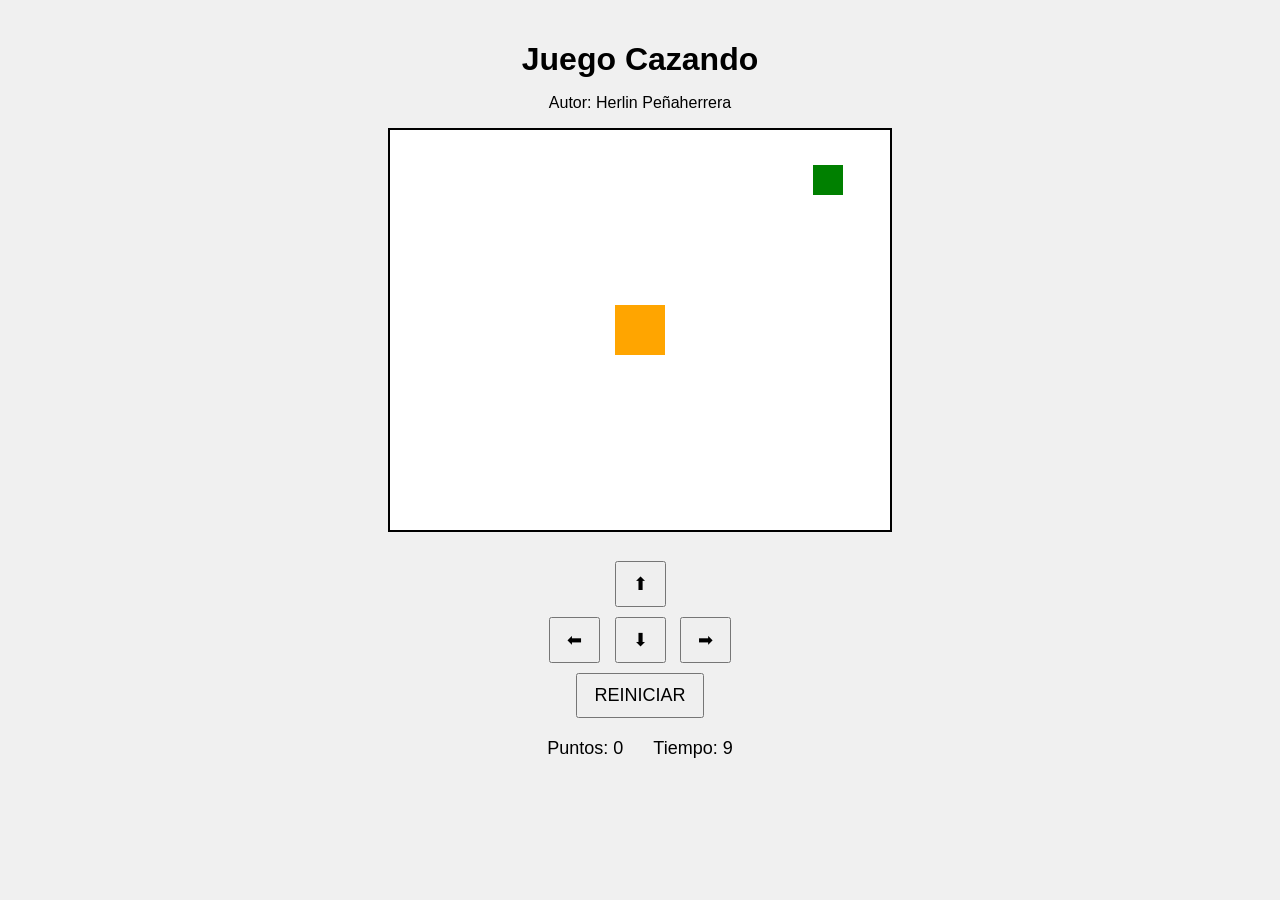
==== index.html @ d96de0ac "index principal" ====
<!DOCTYPE html>
<html>
  <head>
    <title>Juego Cazando</title>
    <link rel="stylesheet" href="cazando.css"/>
    <script src="utilitarios.js"></script>
  </head>
  <body onload="iniciarJuego()">

    <h1>Juego Cazando</h1>
    <p>Autor: Herlin Peñaherrera</p>
    <canvas id="areaJuego" width="500" height="400"></canvas>


    <div class="controles">
      <button onclick="moverArriba()">⬆</button>
      <br>
      <button onclick="moverIzquierda()">⬅</button>
      <button onclick="moverAbajo()">⬇</button>
      <button onclick="moverDerecha()">➡</button><br>
      <button onclick="reiniciarJuego()">REINICIAR</button>
    </div>


    <div class="panel">
      <span>Puntos: <span id="txtPuntaje">0</span></span>
      <span>Tiempo: <span id="txtTiempo">10</span></span>
    </div>

    <p id="mensaje"></p>

     <script src="cazando.js"></script>
  </body>
 
    
</html>
---- cazando.css ----
body {
  text-align: center;
  font-family: Arial, sans-serif;
  background: #f0f0f0;
  margin: 0;
  padding: 20px;
}

h1 {
  margin-bottom: 5px;
}

.panel {
  margin: 15px 0;
  font-size: 18px;
  display: flex;
  justify-content: center;
  gap: 30px;
}

canvas {
  background: white;
  border: 2px solid black;
}

.controles {
  margin-top: 20px;
}

button {
  margin: 5px;
  padding: 10px 16px;
  font-size: 18px;
  cursor: pointer;
}

#mensaje {
  font-size: 20px;
  font-weight: bold;
  color: darkred;
  margin-top: 15px;
}
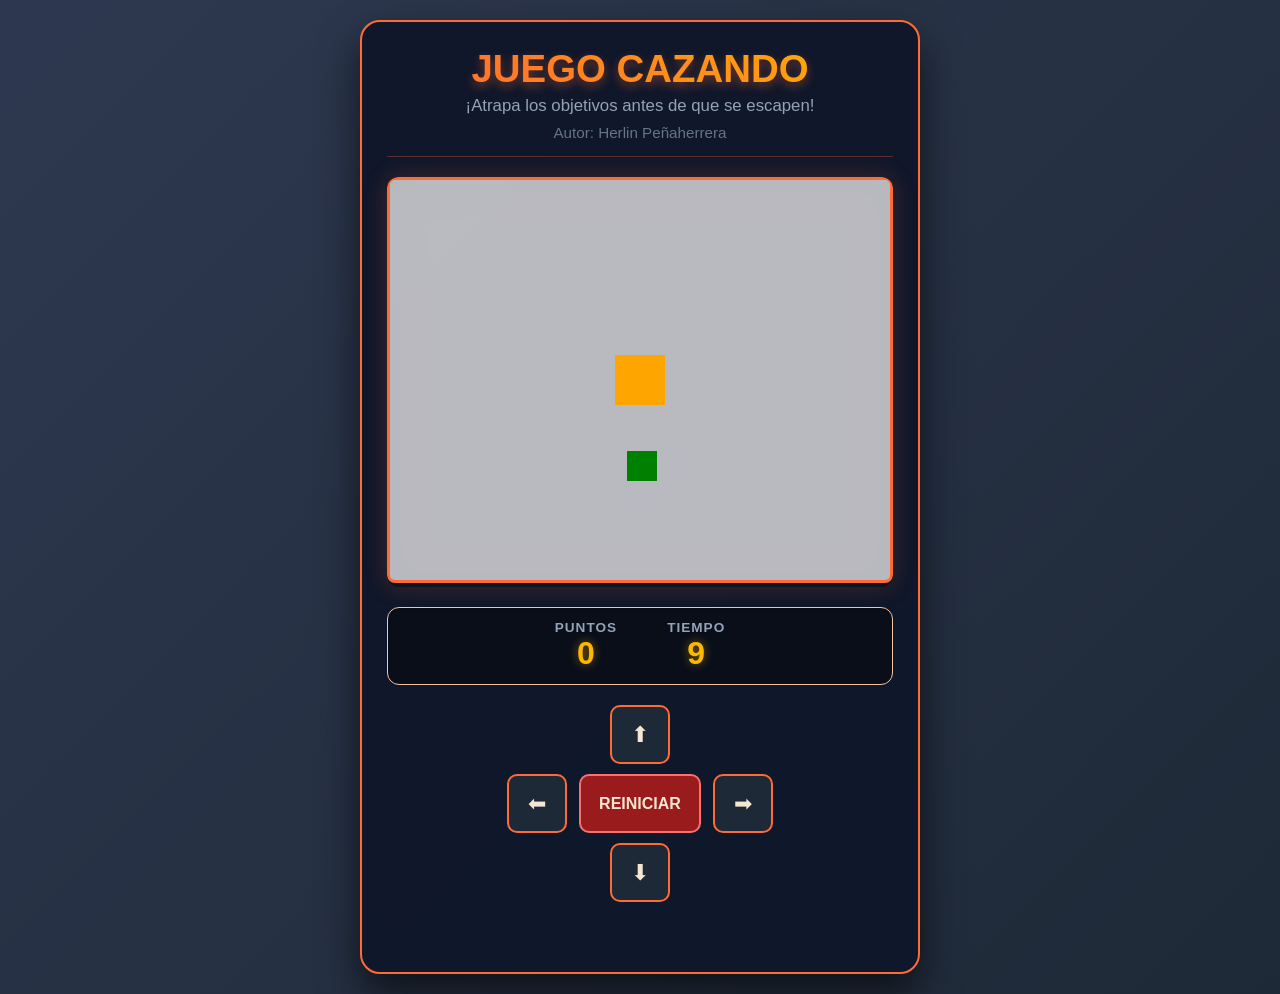
==== commit 0fc65311: "mejoras en interfas grafica" ====
--- a/index.html
+++ b/index.html
@@ -1,36 +1,55 @@
 <!DOCTYPE html>
-<html>
-  <head>
-    <title>Juego Cazando</title>
-    <link rel="stylesheet" href="cazando.css"/>
+<html lang="es">
+<head>
+    <meta charset="UTF-8">
+    <meta name="viewport" content="width=device-width, initial-scale=1.0">
+    <title>JUEGO CAZANDO</title>
+    <link rel="stylesheet" href="cazando.css">
     <script src="utilitarios.js"></script>
-  </head>
-  <body onload="iniciarJuego()">
+</head>
+<body onload="iniciarJuego()">
 
-    <h1>Juego Cazando</h1>
-    <p>Autor: Herlin Peñaherrera</p>
-    <canvas id="areaJuego" width="500" height="400"></canvas>
+    <div class="game-container">
+        <!-- Header -->
+        <header class="game-header">
+            <div class="title-container">
+                <h1>JUEGO CAZANDO</h1>
+                <p class="subtitle">¡Atrapa los objetivos antes de que se escapen!</p>
+            </div>
+            <div class="author">Autor: Herlin Peñaherrera</div>
+        </header>
 
+        <!-- Canvas -->
+        <div class="canvas-wrapper">
+            <canvas id="areaJuego" width="500" height="400"></canvas>
+        </div>
 
-    <div class="controles">
-      <button onclick="moverArriba()">⬆</button>
-      <br>
-      <button onclick="moverIzquierda()">⬅</button>
-      <button onclick="moverAbajo()">⬇</button>
-      <button onclick="moverDerecha()">➡</button><br>
-      <button onclick="reiniciarJuego()">REINICIAR</button>
+        <!-- Stats -->
+        <div class="stats-panel">
+            <div class="stat">
+                <span class="stat-label">PUNTOS</span>
+                <span class="stat-value" id="txtPuntaje">0</span>
+            </div>
+            <div class="stat">
+                <span class="stat-label">TIEMPO</span>
+                <span class="stat-value" id="txtTiempo">10</span>
+            </div>
+        </div>
+
+        <!-- Controles -->
+        <div class="controls">
+            <button class="ctrl-btn" onclick="moverArriba()">⬆</button>
+            <div class="horizontal-controls">
+                <button class="ctrl-btn" onclick="moverIzquierda()">⬅</button>
+                <button class="ctrl-btn reset-btn" onclick="reiniciarJuego()">REINICIAR</button>
+                <button class="ctrl-btn" onclick="moverDerecha()">➡</button>
+            </div>
+            <button class="ctrl-btn" onclick="moverAbajo()">⬇</button>
+        </div>
+
+        <p id="mensaje"></p>
     </div>
 
-
-    <div class="panel">
-      <span>Puntos: <span id="txtPuntaje">0</span></span>
-      <span>Tiempo: <span id="txtTiempo">10</span></span>
-    </div>
-
-    <p id="mensaje"></p>
-
-     <script src="cazando.js"></script>
-  </body>
- 
-    
+    <script src="cazando.js"></script>
+</body>
 </html>
--- a/cazando.css
+++ b/cazando.css
@@ -1,42 +1,164 @@
-body {
-  text-align: center;
-  font-family: Arial, sans-serif;
-  background: #f0f0f0;
-  margin: 0;
-  padding: 20px;
+* {
+    margin: 0;
+    padding: 0;
+    box-sizing: border-box;
 }
 
-h1 {
-  margin-bottom: 5px;
+body {
+    background: linear-gradient(135deg, #253049f5, #1e2937);
+    color: #e2e8f0;
+    font-family: 'Segoe UI', 'Arial', sans-serif;
+    text-align: center;
+    min-height: 100vh;
+    padding: 20px;
+    display: flex;
+    align-items: center;
+    justify-content: center;
 }
 
-.panel {
-  margin: 15px 0;
-  font-size: 18px;
-  display: flex;
-  justify-content: center;
-  gap: 30px;
+.game-container {
+    background: rgba(15, 23, 42, 0.95);
+    backdrop-filter: blur(12px);
+    border: 2px solid #FF6B35;
+    border-radius: 20px;
+    padding: 25px;
+    max-width: 560px;
+    box-shadow: 0 20px 40px rgba(0, 0, 0, 0.6);
+}
+
+/* Header */
+.game-header {
+    margin-bottom: 20px;
+    padding-bottom: 15px;
+    border-bottom: 1px solid rgba(255, 107, 53, 0.3);
+}
+
+.title-container h1 {
+    font-size: 2.4rem;
+    font-weight: 800;
+    background: linear-gradient(90deg, #FF6B35, #FFB800);
+    -webkit-background-clip: text;
+    -webkit-text-fill-color: transparent;
+    text-shadow: 0 4px 10px rgba(255, 107, 53, 0.4);
+}
+
+.subtitle {
+    color: #94a3b8;
+    font-size: 1.05rem;
+    margin-top: 5px;
+}
+
+.author {
+    color: #64748b;
+    font-size: 0.95rem;
+    margin-top: 8px;
+}
+
+/* Canvas */
+.canvas-wrapper {
+    position: relative;
+    margin: 20px auto;
+    border-radius: 12px;
+    overflow: hidden;
+    box-shadow: inset 0 0 40px rgba(0, 0, 0, 0.3),
+                0 0 25px rgba(255, 107, 53, 0.2);
 }
 
 canvas {
-  background: white;
-  border: 2px solid black;
+    background: #faf8f8b9;           /* ← Cambiado a blanco */
+    border: 3px solid #FF6B35;
+    border-radius: 8px;
+    image-rendering: pixelated;
 }
 
-.controles {
-  margin-top: 20px;
+/* Stats Panel */
+.stats-panel {
+    display: flex;
+    justify-content: center;
+    gap: 50px;
+    margin: 20px 0;
+    padding: 12px 0;
+    background: rgba(0, 0, 0, 0.4);
+    border-radius: 12px;
+    border: 1px solid #F7C59F;
 }
 
-button {
-  margin: 5px;
-  padding: 10px 16px;
-  font-size: 18px;
-  cursor: pointer;
+.stat {
+    display: flex;
+    flex-direction: column;
+    align-items: center;
 }
 
+.stat-label {
+    font-size: 0.85rem;
+    font-weight: 600;
+    color: #94a3b8;
+    letter-spacing: 1px;
+}
+
+.stat-value {
+    font-size: 2rem;
+    font-weight: 800;
+    color: #FFB800;
+    text-shadow: 0 0 10px rgba(255, 184, 0, 0.5);
+}
+
+/* Controles */
+.controls {
+    margin-top: 15px;
+}
+
+.horizontal-controls {
+    display: flex;
+    justify-content: center;
+    gap: 12px;
+    margin: 10px 0;
+}
+
+.ctrl-btn {
+    background: #1e2937;
+    color: #F5E6D3;
+    border: 2px solid #FF6B35;
+    padding: 14px 18px;
+    font-size: 1.4rem;
+    border-radius: 10px;
+    cursor: pointer;
+    transition: all 0.2s ease;
+    min-width: 60px;
+}
+
+.ctrl-btn:hover {
+    background: #FF6B35;
+    color: white;
+    transform: scale(1.1);
+}
+
+.reset-btn {
+    background: #991b1b;
+    border-color: #f87171;
+    font-size: 1rem;
+    font-weight: bold;
+}
+
+.reset-btn:hover {
+    background: #ef4444;
+}
+
+/* Mensaje */
 #mensaje {
-  font-size: 20px;
-  font-weight: bold;
-  color: darkred;
-  margin-top: 15px;
+    font-size: 1.4rem;
+    font-weight: bold;
+    margin-top: 15px;
+    min-height: 30px;
+    text-shadow: 0 0 10px rgba(255, 107, 53, 0.6);
+}
+
+/* Responsive */
+@media (max-width: 600px) {
+    .game-container {
+        padding: 18px;
+    }
+    h1 {
+        font-size: 2rem;
+    }
 }
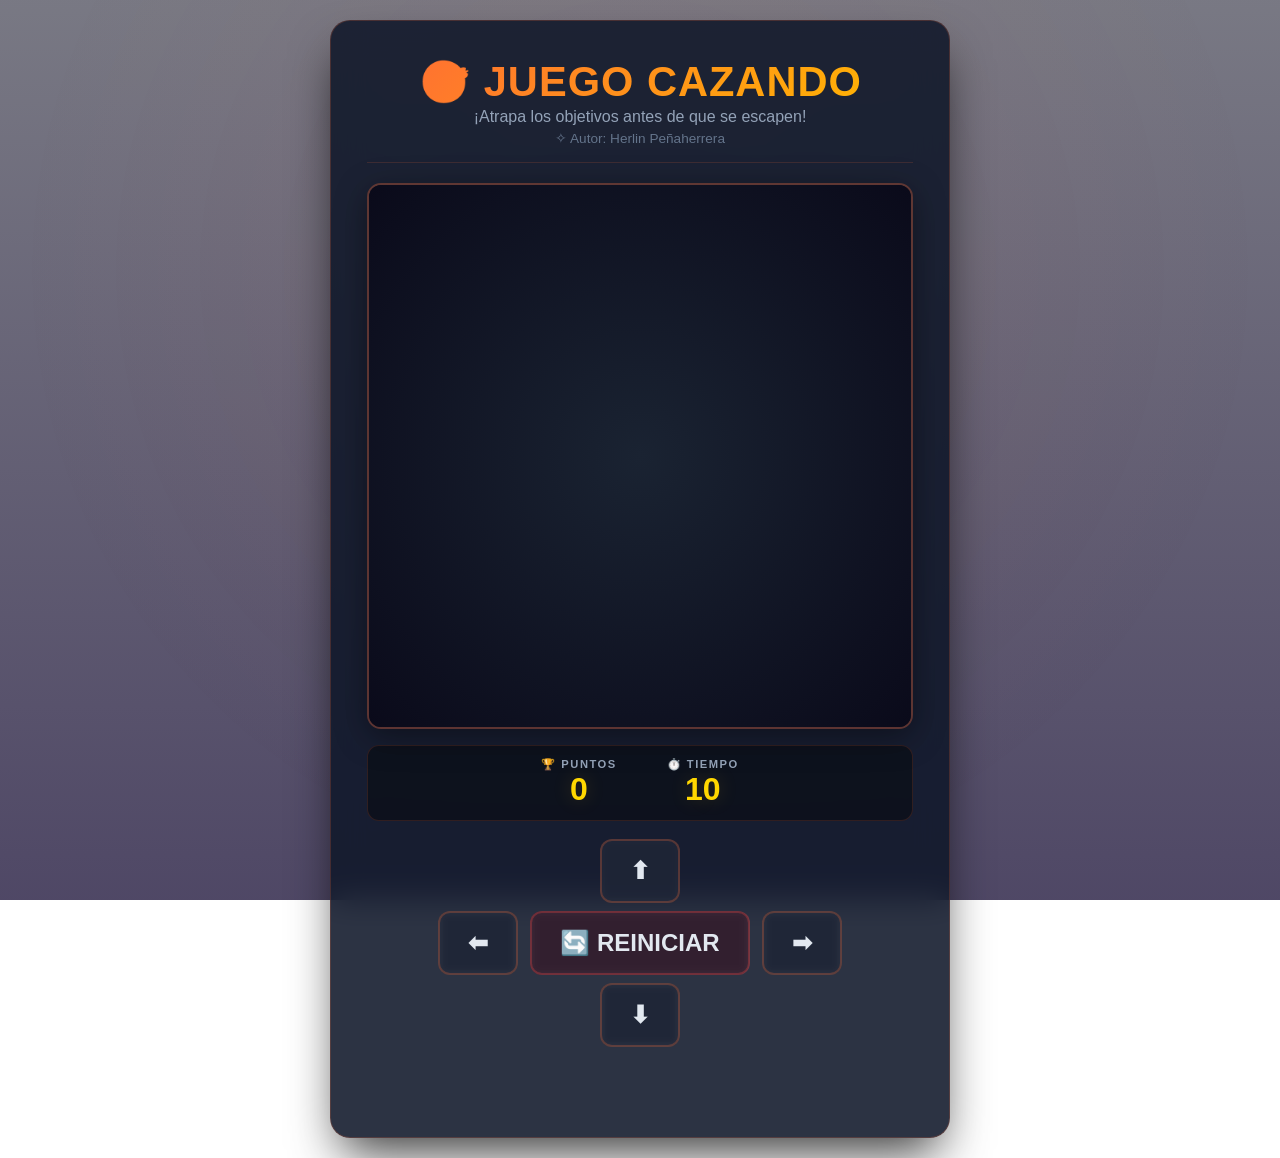
==== commit 679d4f57: "correcciones en todo el proyecto" ====
--- a/index.html
+++ b/index.html
@@ -3,53 +3,46 @@
 <head>
     <meta charset="UTF-8">
     <meta name="viewport" content="width=device-width, initial-scale=1.0">
-    <title>JUEGO CAZANDO</title>
+    <title>🎯 JUEGO CAZANDO</title>
     <link rel="stylesheet" href="cazando.css">
     <script src="utilitarios.js"></script>
 </head>
-<body onload="iniciarJuego()">
+<body onload="iniciar()">
 
     <div class="game-container">
-        <!-- Header -->
         <header class="game-header">
-            <div class="title-container">
-                <h1>JUEGO CAZANDO</h1>
-                <p class="subtitle">¡Atrapa los objetivos antes de que se escapen!</p>
-            </div>
-            <div class="author">Autor: Herlin Peñaherrera</div>
+            <h1>🎯 JUEGO CAZANDO</h1>
+            <p class="subtitle">¡Atrapa los objetivos antes de que se escapen!</p>
+            <p class="author">✧ Autor: Herlin Peñaherrera</p>
         </header>
 
-        <!-- Canvas -->
         <div class="canvas-wrapper">
-            <canvas id="areaJuego" width="500" height="400"></canvas>
+            <canvas id="areaJuego" width="500" height="500"></canvas>
         </div>
 
-        <!-- Stats -->
         <div class="stats-panel">
             <div class="stat">
-                <span class="stat-label">PUNTOS</span>
+                <span class="stat-label">🏆 PUNTOS</span>
                 <span class="stat-value" id="txtPuntaje">0</span>
             </div>
             <div class="stat">
-                <span class="stat-label">TIEMPO</span>
+                <span class="stat-label">⏱️ TIEMPO</span>
                 <span class="stat-value" id="txtTiempo">10</span>
             </div>
         </div>
 
-        <!-- Controles -->
         <div class="controls">
-            <button class="ctrl-btn" onclick="moverArriba()">⬆</button>
+            <button class="ctrl-btn" onclick="moverArriba()" aria-label="Arriba">⬆</button>
             <div class="horizontal-controls">
-                <button class="ctrl-btn" onclick="moverIzquierda()">⬅</button>
-                <button class="ctrl-btn reset-btn" onclick="reiniciarJuego()">REINICIAR</button>
-                <button class="ctrl-btn" onclick="moverDerecha()">➡</button>
+                <button class="ctrl-btn" onclick="moverIzquierda()" aria-label="Izquierda">⬅</button>
+                <button class="ctrl-btn reset-btn" onclick="reiniciarJuego()">🔄 REINICIAR</button>
+                <button class="ctrl-btn" onclick="moverDerecha()" aria-label="Derecha">➡</button>
             </div>
-            <button class="ctrl-btn" onclick="moverAbajo()">⬇</button>
+            <button class="ctrl-btn" onclick="moverAbajo()" aria-label="Abajo">⬇</button>
         </div>
 
         <p id="mensaje"></p>
     </div>
-
     <script src="cazando.js"></script>
 </body>
 </html>
--- a/cazando.css
+++ b/cazando.css
@@ -1,86 +1,160 @@
+/* ============================================
+   RESET Y BASE - CON FONDO SPIDER-MAN
+   ============================================ */
 * {
     margin: 0;
     padding: 0;
     box-sizing: border-box;
 }
 
+:root {
+    --bg-primary: #0a0a1a;
+    --bg-card: rgba(15, 23, 42, 0.88);
+    --color-accent: #FF6B35;
+    --color-accent-hover: #FF8A5C;
+    --color-gold: #FFD700;
+    --color-success: #4CAF50;
+    --text-primary: #e2e8f0;
+    --text-secondary: #94a3b8;
+    --shadow-card: 0 25px 50px -12px rgba(0, 0, 0, 0.8);
+    --border-radius: 20px;
+    --transition: 0.3s cubic-bezier(0.4, 0, 0.2, 1);
+}
+
+/* ============================================
+   FONDO CON IMAGEN DE SPIDER-MAN (CON TRANSPARENCIA)
+   ============================================ */
 body {
-    background: linear-gradient(135deg, #253049f5, #1e2937);
-    color: #e2e8f0;
-    font-family: 'Segoe UI', 'Arial', sans-serif;
+    font-family: 'Segoe UI', -apple-system, BlinkMacSystemFont, sans-serif;
+    color: var(--text-primary);
+    min-height: 100vh;
+    display: flex;
+    justify-content: center;
+    align-items: center;
+    padding: 20px;
+    
+    /* ✅ FONDO CON IMAGEN Y TRANSPARENCIA */
+    background: 
+        /* Capa de transparencia (overlay) - controla la opacidad */
+        linear-gradient(
+            rgba(10, 10, 30, 0.55),   /* Más claro arriba */
+            rgba(20, 10, 50, 0.75)    /* Más oscuro abajo */
+        ),
+        /* Imagen de fondo */
+        url('https://images.unsplash.com/photo-1635805737707-575885ab0820?w=1600');
+    
+    background-size: cover;
+    background-position: center;
+    background-attachment: fixed;
+    background-repeat: no-repeat;
+    position: relative;
+}
+
+/* Efecto de partículas sutiles (opcional) */
+body::before {
+    content: '';
+    position: fixed;
+    top: 0;
+    left: 0;
+    width: 100%;
+    height: 100%;
+    background: radial-gradient(circle at 50% 30%, rgba(255, 107, 53, 0.06), transparent 70%);
+    pointer-events: none;
+    z-index: 0;
+}
+
+/* ============================================
+   CONTENEDOR PRINCIPAL
+   ============================================ */
+.game-container {
+    background: var(--bg-card);
+    backdrop-filter: blur(16px);
+    -webkit-backdrop-filter: blur(16px);
+    border: 1px solid rgba(255, 107, 53, 0.2);
+    border-radius: var(--border-radius);
+    padding: 28px;
+    max-width: 580px;
+    width: 100%;
+    box-shadow: var(--shadow-card);
+    position: relative;
+    z-index: 2;
+    animation: slideUp 0.6s cubic-bezier(0.34, 1.56, 0.64, 1) forwards;
+    opacity: 0;
+    transform: translateY(30px);
+}
+
+@keyframes slideUp {
+    to {
+        opacity: 1;
+        transform: translateY(0);
+    }
+}
+
+/* ============================================
+   HEADER
+   ============================================ */
+.game-header {
     text-align: center;
-    min-height: 100vh;
-    padding: 20px;
-    display: flex;
-    align-items: center;
-    justify-content: center;
-}
-
-.game-container {
-    background: rgba(15, 23, 42, 0.95);
-    backdrop-filter: blur(12px);
-    border: 2px solid #FF6B35;
-    border-radius: 20px;
-    padding: 25px;
-    max-width: 560px;
-    box-shadow: 0 20px 40px rgba(0, 0, 0, 0.6);
-}
-
-/* Header */
-.game-header {
     margin-bottom: 20px;
-    padding-bottom: 15px;
-    border-bottom: 1px solid rgba(255, 107, 53, 0.3);
-}
-
-.title-container h1 {
-    font-size: 2.4rem;
-    font-weight: 800;
-    background: linear-gradient(90deg, #FF6B35, #FFB800);
+    padding-bottom: 16px;
+    border-bottom: 1px solid rgba(255, 107, 53, 0.15);
+}
+
+.game-header h1 {
+    font-size: 2.2rem;
+    font-weight: 900;
+    background: linear-gradient(135deg, #FF6B35, #FFB800);
     -webkit-background-clip: text;
     -webkit-text-fill-color: transparent;
-    text-shadow: 0 4px 10px rgba(255, 107, 53, 0.4);
+    background-clip: text;
+    letter-spacing: 1px;
 }
 
 .subtitle {
-    color: #94a3b8;
-    font-size: 1.05rem;
-    margin-top: 5px;
+    color: var(--text-secondary);
+    font-size: 1rem;
+    margin-top: 2px;
 }
 
 .author {
     color: #64748b;
-    font-size: 0.95rem;
-    margin-top: 8px;
-}
-
-/* Canvas */
+    font-size: 0.85rem;
+    margin-top: 4px;
+}
+
+/* ============================================
+   CANVAS
+   ============================================ */
 .canvas-wrapper {
     position: relative;
-    margin: 20px auto;
-    border-radius: 12px;
+    margin: 16px auto;
+    border-radius: 14px;
     overflow: hidden;
-    box-shadow: inset 0 0 40px rgba(0, 0, 0, 0.3),
-                0 0 25px rgba(255, 107, 53, 0.2);
+    box-shadow: inset 0 0 40px rgba(0, 0, 0, 0.6), 0 8px 32px rgba(0, 0, 0, 0.4);
+    border: 2px solid rgba(255, 107, 53, 0.3);
 }
 
 canvas {
-    background: #faf8f8b9;           /* ← Cambiado a blanco */
-    border: 3px solid #FF6B35;
-    border-radius: 8px;
-    image-rendering: pixelated;
-}
-
-/* Stats Panel */
+    display: block;
+    width: 100%;
+    height: auto;
+    aspect-ratio: 1 / 1;
+    background: radial-gradient(ellipse at center, #1a2332 0%, #0a0a1a 100%);
+    cursor: none;
+}
+
+/* ============================================
+   PANEL DE ESTADÍSTICAS
+   ============================================ */
 .stats-panel {
     display: flex;
     justify-content: center;
     gap: 50px;
-    margin: 20px 0;
-    padding: 12px 0;
+    margin: 16px 0 18px 0;
+    padding: 12px 20px;
     background: rgba(0, 0, 0, 0.4);
     border-radius: 12px;
-    border: 1px solid #F7C59F;
+    border: 1px solid rgba(255, 107, 53, 0.15);
 }
 
 .stat {
@@ -90,75 +164,293 @@
 }
 
 .stat-label {
-    font-size: 0.85rem;
-    font-weight: 600;
-    color: #94a3b8;
-    letter-spacing: 1px;
+    font-size: 0.7rem;
+    font-weight: 700;
+    text-transform: uppercase;
+    letter-spacing: 1.5px;
+    color: var(--text-secondary);
 }
 
 .stat-value {
-    font-size: 2rem;
-    font-weight: 800;
-    color: #FFB800;
-    text-shadow: 0 0 10px rgba(255, 184, 0, 0.5);
-}
-
-/* Controles */
+    font-size: 1.8rem;
+    font-weight: 900;
+    color: var(--color-gold);
+    text-shadow: 0 0 20px rgba(255, 184, 0, 0.2);
+    transition: var(--transition);
+}
+
+.stat-value.pulse {
+    animation: pulse 0.3s ease;
+}
+
+@keyframes pulse {
+    0%,
+    100% {
+        transform: scale(1);
+    }
+    50% {
+        transform: scale(1.2);
+        color: #FF6B35;
+    }
+}
+
+/* ============================================
+   CONTROLES
+   ============================================ */
 .controls {
-    margin-top: 15px;
+    display: flex;
+    flex-direction: column;
+    align-items: center;
+    gap: 8px;
+    margin-top: 12px;
 }
 
 .horizontal-controls {
     display: flex;
+    gap: 12px;
     justify-content: center;
-    gap: 12px;
-    margin: 10px 0;
+    flex-wrap: wrap;
 }
 
 .ctrl-btn {
-    background: #1e2937;
-    color: #F5E6D3;
-    border: 2px solid #FF6B35;
-    padding: 14px 18px;
-    font-size: 1.4rem;
+    background: rgba(255, 255, 255, 0.06);
+    color: var(--text-primary);
+    border: 2px solid rgba(255, 107, 53, 0.25);
+    padding: 14px 22px;
+    font-size: 1.3rem;
+    border-radius: 12px;
+    cursor: pointer;
+    transition: all var(--transition);
+    min-width: 60px;
+    font-weight: 600;
+    backdrop-filter: blur(4px);
+    user-select: none;
+}
+
+.ctrl-btn:hover {
+    background: rgba(255, 107, 53, 0.2);
+    border-color: var(--color-accent);
+    transform: translateY(-2px) scale(1.05);
+    box-shadow: 0 8px 25px -5px rgba(255, 107, 53, 0.2);
+}
+
+.ctrl-btn:active {
+    transform: translateY(0) scale(0.95);
+}
+
+.reset-btn {
+    background: rgba(239, 68, 68, 0.15);
+    border-color: rgba(239, 68, 68, 0.3);
+    font-size: 0.85rem;
+    padding: 14px 24px;
+}
+
+.reset-btn:hover {
+    background: rgba(239, 68, 68, 0.25);
+    border-color: #ef4444;
+    box-shadow: 0 8px 25px -5px rgba(239, 68, 68, 0.2);
+}
+
+/* ============================================
+   MENSAJE
+   ============================================ */
+#mensaje {
+    font-size: 1.5rem;
+    font-weight: 800;
+    text-align: center;
+    margin-top: 14px;
+    min-height: 40px;
+    transition: all var(--transition);
+    text-shadow: 0 0 30px rgba(255, 107, 53, 0.1);
+}
+
+/* ============================================
+   RESPONSIVE DESIGN
+   ============================================ */
+
+/* Tablets */
+@media (max-width: 768px) {
+    body {
+        padding: 16px;
+    }
+    
+    .game-container {
+        padding: 22px;
+        max-width: 460px;
+    }
+
+    .game-header h1 {
+        font-size: 1.8rem;
+    }
+
+    .stats-panel {
+        gap: 30px;
+        padding: 10px 16px;
+    }
+
+    .stat-value {
+        font-size: 1.5rem;
+    }
+
+    .ctrl-btn {
+        padding: 12px 18px;
+        font-size: 1.1rem;
+        min-width: 50px;
+    }
+
+    #mensaje {
+        font-size: 1.2rem;
+    }
+}
+
+/* Móviles */
+@media (max-width: 480px) {
+    body {
+        padding: 12px;
+        align-items: flex-start;
+        padding-top: 20px;
+        
+        /* Ajuste para móvil: imagen más centrada */
+        background-position: center 20%;
+    }
+
+    .game-container {
+        padding: 16px;
+        border-radius: 16px;
+    }
+
+    .game-header h1 {
+        font-size: 1.5rem;
+    }
+
+    .subtitle {
+        font-size: 0.85rem;
+    }
+
+    .author {
+        font-size: 0.75rem;
+    }
+
+    .stats-panel {
+        gap: 20px;
+        padding: 8px 12px;
+    }
+
+    .stat-label {
+        font-size: 0.6rem;
+        letter-spacing: 1px;
+    }
+
+    .stat-value {
+        font-size: 1.3rem;
+    }
+
+    .horizontal-controls {
+        gap: 8px;
+    }
+
+    .ctrl-btn {
+        padding: 10px 14px;
+        font-size: 1rem;
+        min-width: 44px;
+        border-radius: 10px;
+    }
+
+    .reset-btn {
+        font-size: 0.75rem;
+        padding: 10px 16px;
+    }
+
+    #mensaje {
+        font-size: 1rem;
+        min-height: 30px;
+    }
+}
+
+/* Móviles muy pequeños */
+@media (max-width: 360px) {
+    body {
+        padding: 8px;
+        padding-top: 12px;
+    }
+    
+    .game-container {
+        padding: 12px;
+        border-radius: 12px;
+    }
+
+    .game-header h1 {
+        font-size: 1.2rem;
+    }
+
+    .stats-panel {
+        gap: 12px;
+        padding: 6px 10px;
+    }
+
+    .stat-value {
+        font-size: 1.1rem;
+    }
+
+    .ctrl-btn {
+        padding: 8px 10px;
+        font-size: 0.9rem;
+        min-width: 36px;
+        border-radius: 8px;
+    }
+
+    .reset-btn {
+        font-size: 0.65rem;
+        padding: 8px 12px;
+    }
+}
+
+/* Pantallas grandes */
+@media (min-width: 1024px) {
+    .game-container {
+        padding: 36px;
+        max-width: 620px;
+    }
+
+    .game-header h1 {
+        font-size: 2.6rem;
+    }
+
+    .stat-value {
+        font-size: 2rem;
+    }
+
+    .ctrl-btn {
+        padding: 16px 28px;
+        font-size: 1.5rem;
+        min-width: 70px;
+    }
+}
+
+/* ============================================
+   SCROLLBAR PERSONALIZADA
+   ============================================ */
+::-webkit-scrollbar {
+    width: 6px;
+}
+
+::-webkit-scrollbar-track {
+    background: var(--bg-primary);
+}
+
+::-webkit-scrollbar-thumb {
+    background: rgba(255, 107, 53, 0.3);
     border-radius: 10px;
-    cursor: pointer;
-    transition: all 0.2s ease;
-    min-width: 60px;
-}
-
-.ctrl-btn:hover {
-    background: #FF6B35;
+}
+
+::-webkit-scrollbar-thumb:hover {
+    background: rgba(255, 107, 53, 0.5);
+}
+
+/* ============================================
+   SELECTION
+   ============================================ */
+::selection {
+    background: rgba(255, 107, 53, 0.3);
     color: white;
-    transform: scale(1.1);
-}
-
-.reset-btn {
-    background: #991b1b;
-    border-color: #f87171;
-    font-size: 1rem;
-    font-weight: bold;
-}
-
-.reset-btn:hover {
-    background: #ef4444;
-}
-
-/* Mensaje */
-#mensaje {
-    font-size: 1.4rem;
-    font-weight: bold;
-    margin-top: 15px;
-    min-height: 30px;
-    text-shadow: 0 0 10px rgba(255, 107, 53, 0.6);
-}
-
-/* Responsive */
-@media (max-width: 600px) {
-    .game-container {
-        padding: 18px;
-    }
-    h1 {
-        font-size: 2rem;
-    }
 }
